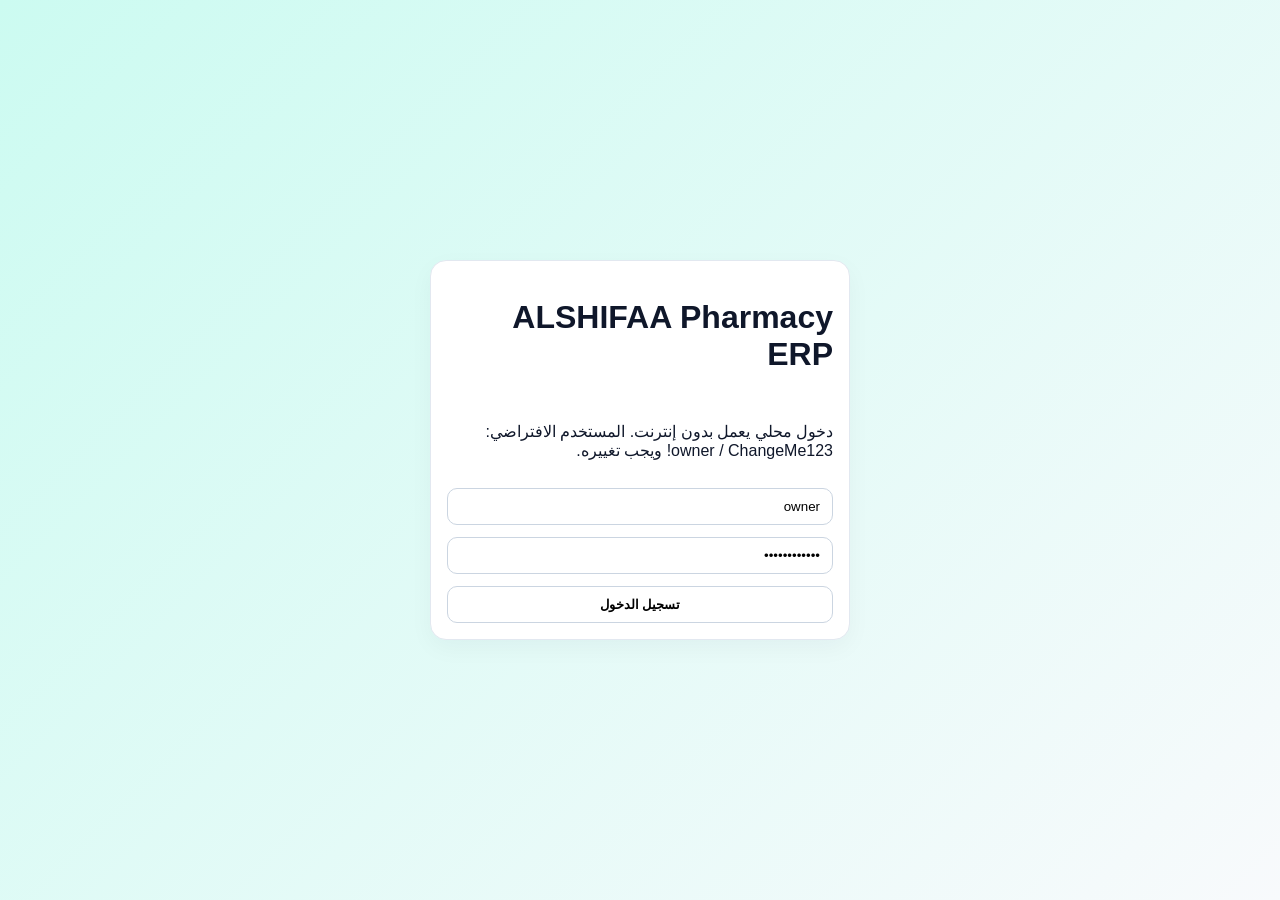
==== index.html @ e4907ada "Add files via upload" ====
<!doctype html><html lang="ar" dir="rtl"><head><meta charset="UTF-8"/><meta name="viewport" content="width=device-width, initial-scale=1.0"/><meta name="theme-color" content="#0f766e"/><link rel="manifest" href="../manifest.webmanifest"/><title>ALSHIFAA Pharmacy ERP</title>  <script type="module" crossorigin src="./main-CpyHRryr.js"></script>
  <link rel="modulepreload" crossorigin href="./app-D6e2vETb.js">
  <link rel="stylesheet" crossorigin href="./app-BaVEX7Eq.css">
</head><body><div id="root"></div></body></html>
---- app-BaVEX7Eq.css ----
:root{color:#0f172a;background:#f8fafc;font-family:Arial,Tahoma,sans-serif}*{box-sizing:border-box}body{margin:0}.app{min-height:100vh;display:flex}aside{color:#fff;background:#0f766e;width:250px;height:100vh;padding:18px;position:sticky;top:0;overflow:auto}.brand{margin-bottom:18px;font-size:22px;font-weight:800}aside a,aside button{color:#fff;text-align:right;cursor:pointer;background:0 0;border:0;border-radius:10px;width:100%;padding:10px 12px;text-decoration:none;display:block}aside a.active,aside a:hover,aside button:hover{background:#115e59}main{flex:1;padding:20px;overflow:auto}header{justify-content:space-between;align-items:center;margin-bottom:16px;display:flex}.grid{gap:16px;display:grid}.cards{grid-template-columns:repeat(auto-fit,minmax(170px,1fr))}.two{grid-template-columns:repeat(auto-fit,minmax(320px,1fr))}.card{background:#fff;border:1px solid #e2e8f0;border-radius:16px;padding:16px;box-shadow:0 8px 24px #0f172a0a}.stat span{color:#64748b;display:block}.stat b{color:#0f766e;font-size:24px}input,select,button,.upload{background:#fff;border:1px solid #cbd5e1;border-radius:10px;padding:10px 12px}button,.upload{cursor:pointer;font-weight:700}button.primary{color:#fff;background:#0f766e}.ghost{opacity:.9}.formgrid{grid-template-columns:repeat(auto-fit,minmax(180px,1fr));gap:10px;margin-bottom:14px;display:grid}.login{background:linear-gradient(135deg,#ccfbf1,#f8fafc);place-items:center;min-height:100vh;display:grid}.login form{gap:12px;width:100%;max-width:420px;display:grid}.alert{background:#fef3c7;border:1px solid #f59e0b;border-radius:10px;margin-top:10px;padding:10px}.error{background:#fff1f2;border:1px solid #fb7185;border-radius:16px;margin:30px;padding:30px}.badge{background:#ecfeff;border-radius:999px;padding:8px 12px}.badge.ok{color:#047857}.badge.warn{color:#b45309}.list{gap:8px;margin-top:10px;display:grid}.list button{justify-content:space-between;gap:10px;display:flex}table{border-collapse:collapse;width:100%}td,th{text-align:right;border-bottom:1px solid #e2e8f0;padding:9px}.empty{color:#64748b}.chart{background:#f8fafc;border-radius:12px;width:100%;height:120px}@media (width<=800px){.app{display:block}aside{grid-template-columns:repeat(2,1fr);gap:4px;width:100%;height:auto;display:grid;position:relative}.brand{grid-column:1/-1}main{padding:12px}}
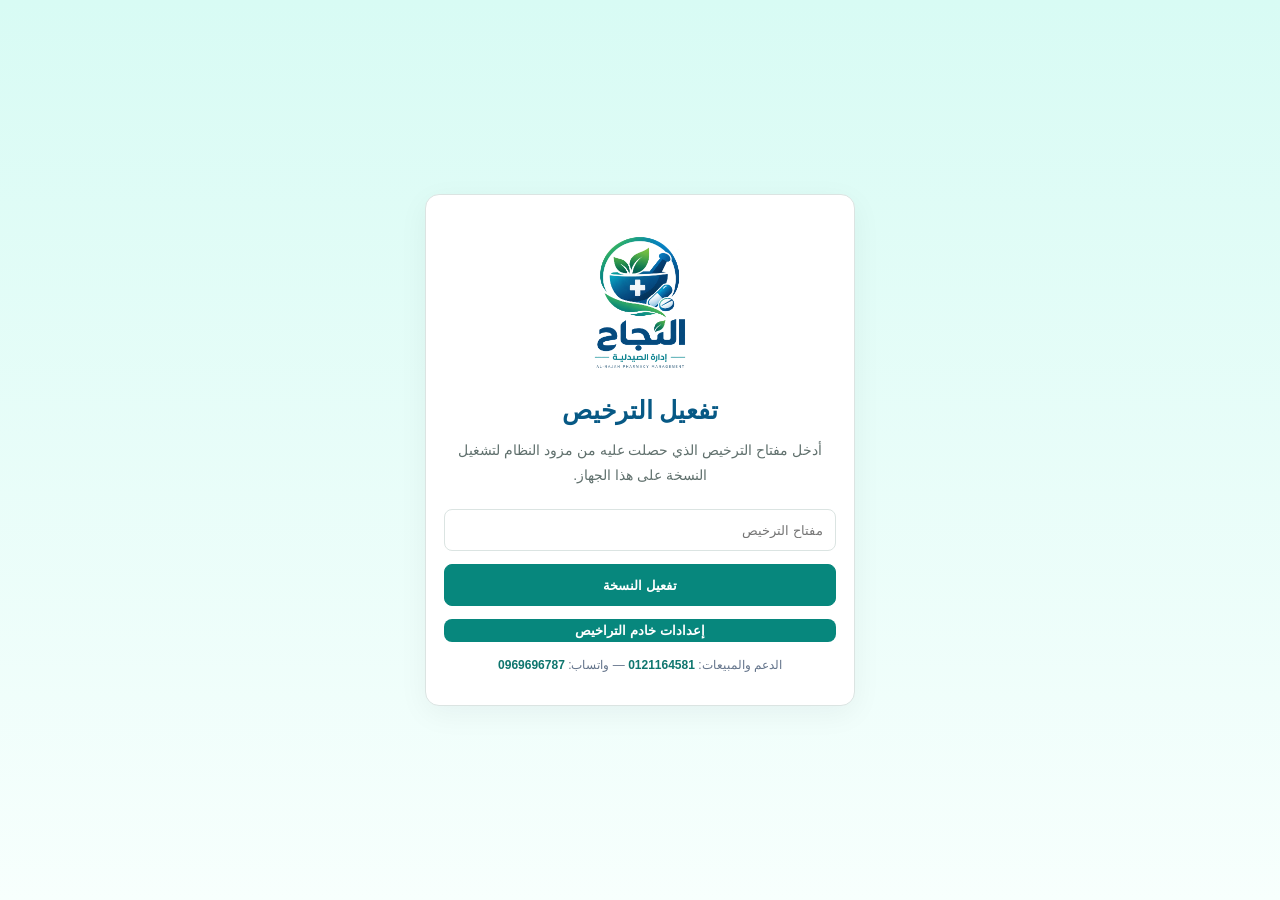
==== commit 477de06e: "Add files via upload" ====
--- a/index.html
+++ b/index.html
@@ -1,4 +1,4 @@
-<!doctype html><html lang="ar" dir="rtl"><head><meta charset="UTF-8"/><meta name="viewport" content="width=device-width, initial-scale=1.0"/><meta name="theme-color" content="#0f766e"/><link rel="manifest" href="../manifest.webmanifest"/><title>ALSHIFAA Pharmacy ERP</title>  <script type="module" crossorigin src="./main-CpyHRryr.js"></script>
-  <link rel="modulepreload" crossorigin href="./app-D6e2vETb.js">
-  <link rel="stylesheet" crossorigin href="./app-BaVEX7Eq.css">
+<!doctype html><html lang="ar" dir="rtl"><head><meta charset="UTF-8"/><meta name="viewport" content="width=device-width, initial-scale=1.0"/><meta name="theme-color" content="#0f766e"/><link rel="manifest" href="../manifest.webmanifest"/><link rel="icon" href="../icon-192.png"/><link rel="apple-touch-icon" href="../apple-touch-icon.png"/><title>النجاح لإدارة الصيدليات</title>  <script type="module" crossorigin src="./main-nzNVKo8O.js"></script>
+  <link rel="modulepreload" crossorigin href="./app-KhA9zv74.js">
+  <link rel="stylesheet" crossorigin href="./app-B2y-Lujy.css">
 </head><body><div id="root"></div></body></html>
--- a/app-B2y-Lujy.css
+++ b/app-B2y-Lujy.css
@@ -0,0 +1 @@
+:root{color:#111827;--primary:#07877d;--primary-2:#0f766e;--dark:#07151f;--dark-2:#0b1f2a;--muted:#6b7280;--line:#edf2f1;--soft:#f6fbfa;--danger:#dc2626;--warn:#d97706;background:#f7faf9;font-family:Arial,Tahoma,sans-serif}*{box-sizing:border-box}html{direction:rtl}body{background:#f8fbfa;margin:0}.app{background:#fff;flex-direction:row;min-height:100vh;display:flex}aside{color:#cbd5e1;background:linear-gradient(#07151f,#0a1d28);border-left:1px solid #ffffff14;width:236px;height:100vh;padding:14px 12px;position:sticky;top:0;overflow:auto}.brand{color:#fff;border-bottom:1px solid #ffffff14;align-items:center;gap:10px;height:74px;margin:0 4px 14px;display:flex}.brand img{object-fit:contain;background:#ffffff0f;border-radius:12px;width:48px;height:48px;padding:4px}.brand span{letter-spacing:-.3px;font-size:19px;font-weight:800}aside a,aside button{color:#cbd5e1;text-align:right;cursor:pointer;background:0 0;border:0;border-radius:9px;align-items:center;gap:10px;width:100%;margin:2px 0;padding:11px 12px;font-size:14px;text-decoration:none;display:flex}.nav-ico{text-align:center;color:#79d6cf;opacity:.9;width:22px}aside a.active,aside a:hover,aside button:hover{color:#fff;background:#07877d29}aside a.active{border-right:3px solid var(--primary);box-shadow:inset -18px 0 26px #07877d21}main{background:#fff;flex:1;min-width:0;padding:24px 30px 40px;overflow:auto}header{border-bottom:1px solid var(--line);z-index:3;background:#fff;justify-content:space-between;align-items:center;gap:16px;margin:-24px -30px 22px;padding:20px 30px;display:flex;position:sticky;top:0}header h2{color:#111827;margin:0;font-size:20px}header p{color:var(--muted);margin:4px 0 0;font-size:13px}.header-actions{flex-wrap:wrap;align-items:center;gap:10px;display:flex}.user-chip,.badge{color:#0f766e;background:#f2f8f7;border:1px solid #d9eeeb;border-radius:999px;padding:8px 12px;font-size:13px}.badge.ok{color:#047857}.badge.warn{color:#b45309;background:#fffbeb;border-color:#fde68a}section>h1{color:#111827;margin:0 0 18px;font-size:22px}.grid{gap:16px;display:grid}.cards{grid-template-columns:repeat(auto-fit,minmax(180px,1fr))}.two{grid-template-columns:repeat(auto-fit,minmax(340px,1fr))}.card{border:1px solid var(--line);background:#fff;border-radius:10px;padding:18px;box-shadow:0 1px 2px #0f172a08}.stat{border-top:3px solid var(--primary)}.stat span{color:var(--muted);margin-bottom:12px;font-size:13px;display:block}.stat b{color:#111827;font-size:23px}input,select,button,.upload{color:#111827;background:#fff;border:1px solid #dbe4e2;border-radius:8px;min-height:42px;padding:10px 12px;font-family:inherit}input:focus,select:focus{border-color:var(--primary);outline:2px solid #07877d29}button,.upload{cursor:pointer;font-weight:700}button.primary,form button:not(.ghost){background:var(--primary);border-color:var(--primary);color:#fff}button:hover,.upload:hover{filter:brightness(.98)}.ghost{color:#334155;background:#fff;border-color:#dbe4e2}.formgrid{grid-template-columns:repeat(auto-fit,minmax(200px,1fr));gap:12px;margin-bottom:16px;display:grid}.login{background:#fff;grid-template-columns:1fr 1fr;min-height:100vh;display:grid}.login:after{content:"النجاح لإدارة الصيدليات";color:#fff;text-align:center;background:radial-gradient(circle at 80% 20%,#1fb8a040,#0000 35%),linear-gradient(135deg,#052e2b,#064e47 62%,#083344);justify-content:center;align-items:center;padding:48px;font-size:32px;font-weight:800;display:flex}.login form{width:calc(100% - 48px);max-width:390px;box-shadow:none;border:0;place-self:center;gap:14px;padding:0;display:grid}.login-brand{text-align:center;justify-items:center;gap:8px;margin-bottom:4px;display:grid}.login-brand img{object-fit:contain;width:156px;height:auto}.login-brand h1{color:#075985;margin:0;font-size:25px}.login-brand p{color:#60706d;margin:0 0 8px;font-size:13px}.alert{color:#9a3412;background:#fff7ed;border:1px solid #fed7aa;border-radius:8px;margin-top:10px;padding:10px}.error{background:#fff1f2;border:1px solid #fb7185;border-radius:12px;margin:30px;padding:30px}.list{gap:8px;margin-top:10px;display:grid}.list button{color:#111827;border-color:var(--line);background:#fff;justify-content:space-between;gap:10px;display:flex}table{border-collapse:separate;border-spacing:0;width:100%;font-size:13px}thead th{color:#6b7280;background:#fbfdfc;font-weight:700}td,th{border-bottom:1px solid var(--line);text-align:right;vertical-align:middle;padding:13px 12px}tbody tr:hover{background:#fbfefd}.empty{color:#64748b;text-align:center;padding:28px}.chart{border:1px solid var(--line);background:#fbfefd;border-radius:10px;width:100%;height:120px}pre{white-space:pre-wrap;text-align:left;direction:ltr}.upload{justify-content:center;align-items:center;display:inline-flex}@media (width>=901px){.app{flex-direction:row-reverse}aside{right:0}.card table{min-width:720px}.card{overflow:auto}}@media (width<=1100px){aside{width:218px}main{padding:20px}header{margin:-20px -20px 18px;padding:16px 20px}.cards{grid-template-columns:repeat(2,minmax(0,1fr))}}@media (width<=800px){.app{display:block}aside{border-bottom:1px solid #ffffff14;border-left:0;grid-template-columns:repeat(2,minmax(0,1fr));gap:4px;width:100%;height:auto;display:grid;position:relative}.brand{grid-column:1/-1;height:auto;padding-bottom:12px}main{background:#fff;padding:14px}header{margin:-14px -14px 16px;padding:14px;display:block;position:relative}.header-actions{margin-top:10px}.cards,.two,.formgrid{grid-template-columns:1fr}.card{padding:14px;overflow:auto}.login{background:linear-gradient(#d8fbf4,#f7fffd);grid-template-columns:1fr;display:grid}.login:after{display:none}.login form{background:#fff;border:1px solid #dbe4e2;border-radius:14px;padding:28px 16px;box-shadow:0 8px 30px #0f172a0d}.login-brand img{width:180px}.login-brand h1{font-size:24px}table{min-width:680px}}@media (width>=801px) and (width<=1180px){aside{width:210px}main{padding:20px 22px}.login-brand img{width:142px}.login form{max-width:360px}}.provider-card{color:#e2e8f0;background:#07877d14;border:1px solid #79d6cf40;border-radius:10px;gap:5px;margin:14px 4px 10px;padding:12px;font-size:12px;display:grid}.provider-card b{color:#fff;font-size:13px}.provider-card span{color:#94a3b8}.provider-card a{color:#79d6cf;background:0 0;border:0;margin:0;padding:0;text-decoration:none;display:block}.login-support{color:#64748b;text-align:center;font-size:12px;line-height:1.8}.login-support a{color:#0f766e;font-weight:700;text-decoration:none}.license-summary{border:1px solid var(--line);background:#f8fbfa;border-radius:10px;margin-top:12px;padding:12px}.license-summary p{margin:6px 0}.onboarding{background:linear-gradient(#d8fbf4,#f7fffd);place-items:center;min-height:100vh;padding:24px;display:grid}.onboarding-card{text-align:center;background:#fff;border:1px solid #dbe4e2;border-radius:14px;gap:13px;width:min(430px,100%);padding:28px 18px;display:grid;box-shadow:0 8px 30px #0f172a0d}.onboarding-card img{justify-self:center;width:160px}.onboarding-card h1{color:#075985;margin:0;font-size:25px}.onboarding-card p{color:#60706d;margin:0 0 8px;font-size:14px;line-height:1.8}.owner-setup{width:min(520px,100%)}.link-button{color:#0f766e;background:0 0;border:0;min-height:auto;padding:4px}.center{color:#0f766e;place-items:center;min-height:100vh;font-weight:700;display:grid}
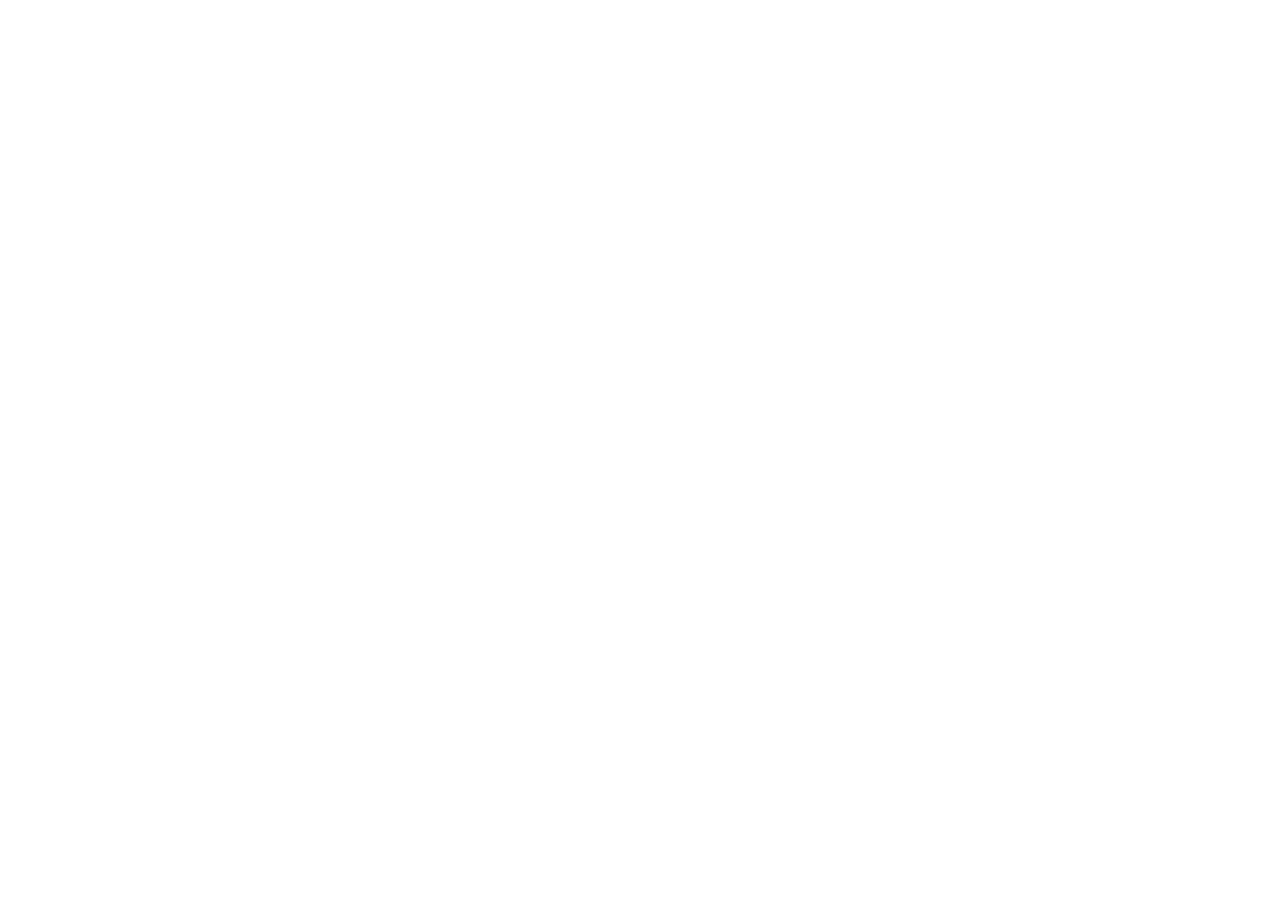
==== commit 2612491b: "Add files via upload" ====
--- a/index.html
+++ b/index.html
@@ -1,4 +1,4 @@
-<!doctype html><html lang="ar" dir="rtl"><head><meta charset="UTF-8"/><meta name="viewport" content="width=device-width, initial-scale=1.0"/><meta name="theme-color" content="#0f766e"/><link rel="manifest" href="../manifest.webmanifest"/><link rel="icon" href="../icon-192.png"/><link rel="apple-touch-icon" href="../apple-touch-icon.png"/><title>النجاح لإدارة الصيدليات</title>  <script type="module" crossorigin src="./main-nzNVKo8O.js"></script>
-  <link rel="modulepreload" crossorigin href="./app-KhA9zv74.js">
-  <link rel="stylesheet" crossorigin href="./app-B2y-Lujy.css">
+<!doctype html><html lang="ar" dir="rtl"><head><meta charset="UTF-8"/><meta name="viewport" content="width=device-width, initial-scale=1.0"/><meta name="theme-color" content="#0f766e"/><link rel="manifest" href="../manifest.webmanifest"/><link rel="icon" href="../icon-192.png"/><link rel="apple-touch-icon" href="../apple-touch-icon.png"/><title>النجاح لإدارة الصيدليات</title>  <script type="module" crossorigin src="./main-Bh6GnYM9.js"></script>
+  <link rel="modulepreload" crossorigin href="./app-CIf_Lcqo.js">
+  <link rel="stylesheet" crossorigin href="./app-zkQ6EN0f.css">
 </head><body><div id="root"></div></body></html>
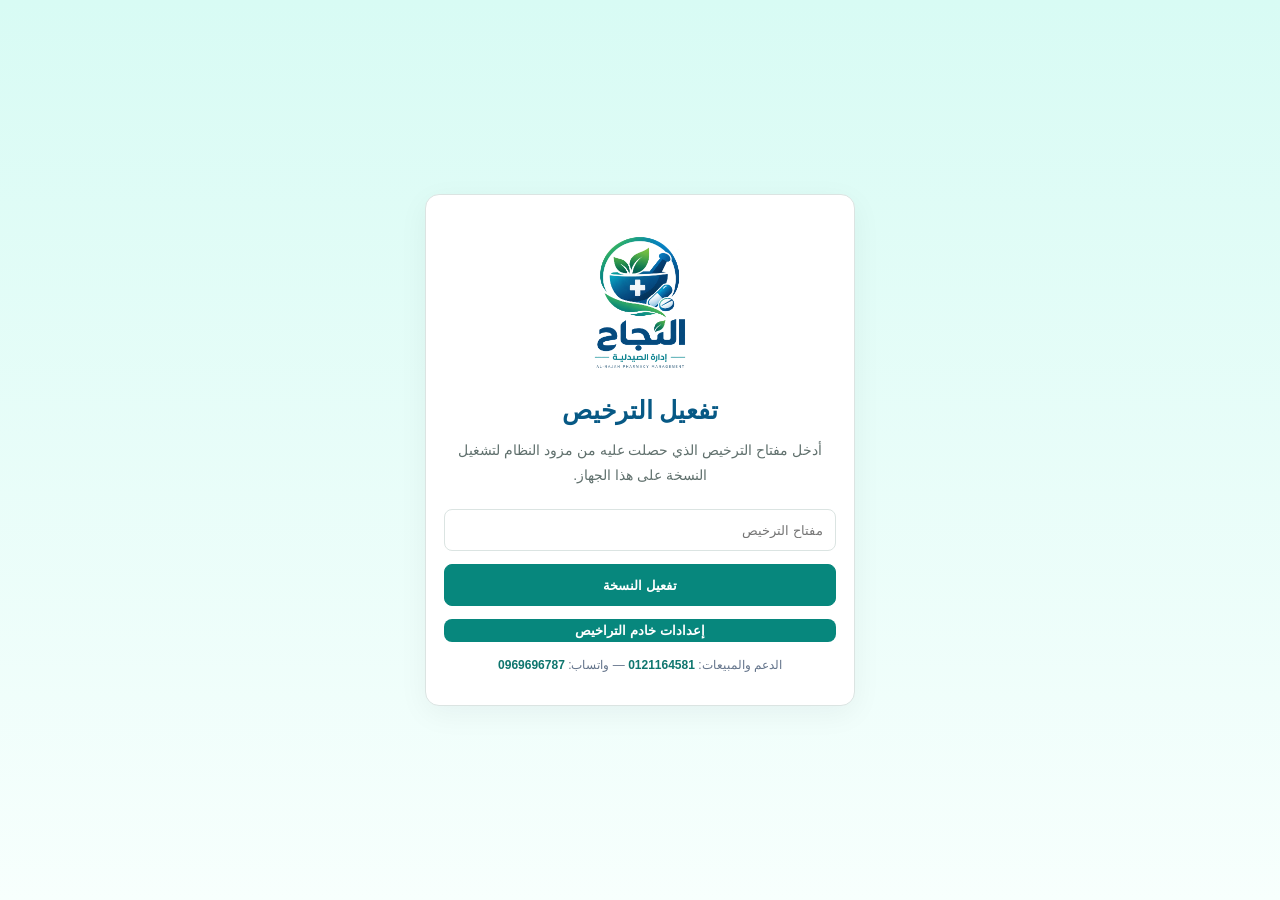
==== commit e365d4a3: "Add files via upload" ====
--- a/index.html
+++ b/index.html
@@ -1,4 +1,4 @@
-<!doctype html><html lang="ar" dir="rtl"><head><meta charset="UTF-8"/><meta name="viewport" content="width=device-width, initial-scale=1.0"/><meta name="theme-color" content="#0f766e"/><link rel="manifest" href="../manifest.webmanifest"/><link rel="icon" href="../icon-192.png"/><link rel="apple-touch-icon" href="../apple-touch-icon.png"/><title>النجاح لإدارة الصيدليات</title>  <script type="module" crossorigin src="./main-Bh6GnYM9.js"></script>
+<!doctype html><html lang="ar" dir="rtl"><head><meta charset="UTF-8"/><meta name="viewport" content="width=device-width, initial-scale=1.0"/><meta name="theme-color" content="#0f766e"/><link rel="manifest" href="./manifest.webmanifest"/><link rel="icon" href="./icons/icon-192.png"/><link rel="apple-touch-icon" href="./apple-touch-icon.png"/><title>النجاح لإدارة الصيدليات</title>  <script type="module" crossorigin src="./main-Bh6GnYM9.js"></script>
   <link rel="modulepreload" crossorigin href="./app-CIf_Lcqo.js">
   <link rel="stylesheet" crossorigin href="./app-zkQ6EN0f.css">
 </head><body><div id="root"></div></body></html>
--- a/app-zkQ6EN0f.css
+++ b/app-zkQ6EN0f.css
@@ -0,0 +1 @@
+:root{color:#111827;--primary:#07877d;--primary-2:#0f766e;--dark:#07151f;--dark-2:#0b1f2a;--muted:#6b7280;--line:#edf2f1;--soft:#f6fbfa;--danger:#dc2626;--warn:#d97706;background:#f7faf9;font-family:Arial,Tahoma,sans-serif}*{box-sizing:border-box}html{direction:rtl}body{background:#f8fbfa;margin:0}.app{background:#fff;flex-direction:row;min-height:100vh;display:flex}aside{color:#cbd5e1;background:linear-gradient(#07151f,#0a1d28);border-left:1px solid #ffffff14;width:236px;height:100vh;padding:14px 12px;position:sticky;top:0;overflow:auto}.brand{color:#fff;border-bottom:1px solid #ffffff14;align-items:center;gap:10px;height:74px;margin:0 4px 14px;display:flex}.brand img{object-fit:contain;background:#ffffff0f;border-radius:12px;width:48px;height:48px;padding:4px}.brand span{letter-spacing:-.3px;font-size:19px;font-weight:800}aside a,aside button{color:#cbd5e1;text-align:right;cursor:pointer;background:0 0;border:0;border-radius:9px;align-items:center;gap:10px;width:100%;margin:2px 0;padding:11px 12px;font-size:14px;text-decoration:none;display:flex}.nav-ico{text-align:center;color:#79d6cf;opacity:.9;width:22px}aside a.active,aside a:hover,aside button:hover{color:#fff;background:#07877d29}aside a.active{border-right:3px solid var(--primary);box-shadow:inset -18px 0 26px #07877d21}main{background:#fff;flex:1;min-width:0;padding:24px 30px 40px;overflow:auto}header{border-bottom:1px solid var(--line);z-index:3;background:#fff;justify-content:space-between;align-items:center;gap:16px;margin:-24px -30px 22px;padding:20px 30px;display:flex;position:sticky;top:0}header h2{color:#111827;margin:0;font-size:20px}header p{color:var(--muted);margin:4px 0 0;font-size:13px}.header-actions{flex-wrap:wrap;align-items:center;gap:10px;display:flex}.user-chip,.badge{color:#0f766e;background:#f2f8f7;border:1px solid #d9eeeb;border-radius:999px;padding:8px 12px;font-size:13px}.badge.ok{color:#047857}.badge.warn{color:#b45309;background:#fffbeb;border-color:#fde68a}section>h1{color:#111827;margin:0 0 18px;font-size:22px}.grid{gap:16px;display:grid}.cards{grid-template-columns:repeat(auto-fit,minmax(180px,1fr))}.two{grid-template-columns:repeat(auto-fit,minmax(340px,1fr))}.card{border:1px solid var(--line);background:#fff;border-radius:10px;padding:18px;box-shadow:0 1px 2px #0f172a08}.stat{border-top:3px solid var(--primary)}.stat span{color:var(--muted);margin-bottom:12px;font-size:13px;display:block}.stat b{color:#111827;font-size:23px}input,select,button,.upload{color:#111827;background:#fff;border:1px solid #dbe4e2;border-radius:8px;min-height:42px;padding:10px 12px;font-family:inherit}input:focus,select:focus{border-color:var(--primary);outline:2px solid #07877d29}button,.upload{cursor:pointer;font-weight:700}button.primary,form button:not(.ghost){background:var(--primary);border-color:var(--primary);color:#fff}button:hover,.upload:hover{filter:brightness(.98)}.ghost{color:#334155;background:#fff;border-color:#dbe4e2}.formgrid{grid-template-columns:repeat(auto-fit,minmax(200px,1fr));gap:12px;margin-bottom:16px;display:grid}.login{background:#fff;grid-template-columns:1fr 1fr;min-height:100vh;display:grid}.login:after{content:"النجاح لإدارة الصيدليات";color:#fff;text-align:center;background:radial-gradient(circle at 80% 20%,#1fb8a040,#0000 35%),linear-gradient(135deg,#052e2b,#064e47 62%,#083344);justify-content:center;align-items:center;padding:48px;font-size:32px;font-weight:800;display:flex}.login form{width:calc(100% - 48px);max-width:390px;box-shadow:none;border:0;place-self:center;gap:14px;padding:0;display:grid}.login-brand{text-align:center;justify-items:center;gap:8px;margin-bottom:4px;display:grid}.login-brand img{object-fit:contain;width:156px;height:auto}.login-brand h1{color:#075985;margin:0;font-size:25px}.login-brand p{color:#60706d;margin:0 0 8px;font-size:13px}.alert{color:#9a3412;background:#fff7ed;border:1px solid #fed7aa;border-radius:8px;margin-top:10px;padding:10px}.error{background:#fff1f2;border:1px solid #fb7185;border-radius:12px;margin:30px;padding:30px}.list{gap:8px;margin-top:10px;display:grid}.list button{color:#111827;border-color:var(--line);background:#fff;justify-content:space-between;gap:10px;display:flex}table{border-collapse:separate;border-spacing:0;width:100%;font-size:13px}thead th{color:#6b7280;background:#fbfdfc;font-weight:700}td,th{border-bottom:1px solid var(--line);text-align:right;vertical-align:middle;padding:13px 12px}tbody tr:hover{background:#fbfefd}.empty{color:#64748b;text-align:center;padding:28px}.chart{border:1px solid var(--line);background:#fbfefd;border-radius:10px;width:100%;height:120px}pre{white-space:pre-wrap;text-align:left;direction:ltr}.upload{justify-content:center;align-items:center;display:inline-flex}@media (width>=901px){.app{flex-direction:row-reverse}aside{right:0}.card table{min-width:720px}.card{overflow:auto}}@media (width<=1100px){aside{width:218px}main{padding:20px}header{margin:-20px -20px 18px;padding:16px 20px}.cards{grid-template-columns:repeat(2,minmax(0,1fr))}}@media (width<=800px){.app{display:block}aside{border-bottom:1px solid #ffffff14;border-left:0;grid-template-columns:repeat(2,minmax(0,1fr));gap:4px;width:100%;height:auto;display:grid;position:relative}.brand{grid-column:1/-1;height:auto;padding-bottom:12px}main{background:#fff;padding:14px}header{margin:-14px -14px 16px;padding:14px;display:block;position:relative}.header-actions{margin-top:10px}.cards,.two,.formgrid{grid-template-columns:1fr}.card{padding:14px;overflow:auto}.login{background:linear-gradient(#d8fbf4,#f7fffd);grid-template-columns:1fr;display:grid}.login:after{display:none}.login form{background:#fff;border:1px solid #dbe4e2;border-radius:14px;padding:28px 16px;box-shadow:0 8px 30px #0f172a0d}.login-brand img{width:180px}.login-brand h1{font-size:24px}table{min-width:680px}}@media (width>=801px) and (width<=1180px){aside{width:210px}main{padding:20px 22px}.login-brand img{width:142px}.login form{max-width:360px}}.provider-card{color:#e2e8f0;background:#07877d14;border:1px solid #79d6cf40;border-radius:10px;gap:5px;margin:14px 4px 10px;padding:12px;font-size:12px;display:grid}.provider-card b{color:#fff;font-size:13px}.provider-card span{color:#94a3b8}.provider-card a{color:#79d6cf;background:0 0;border:0;margin:0;padding:0;text-decoration:none;display:block}.login-support{color:#64748b;text-align:center;font-size:12px;line-height:1.8}.login-support a{color:#0f766e;font-weight:700;text-decoration:none}.license-summary{border:1px solid var(--line);background:#f8fbfa;border-radius:10px;margin-top:12px;padding:12px}.license-summary p{margin:6px 0}.onboarding{background:linear-gradient(#d8fbf4,#f7fffd);place-items:center;min-height:100vh;padding:24px;display:grid}.onboarding-card{text-align:center;background:#fff;border:1px solid #dbe4e2;border-radius:14px;gap:13px;width:min(430px,100%);padding:28px 18px;display:grid;box-shadow:0 8px 30px #0f172a0d}.onboarding-card img{justify-self:center;width:160px}.onboarding-card h1{color:#075985;margin:0;font-size:25px}.onboarding-card p{color:#60706d;margin:0 0 8px;font-size:14px;line-height:1.8}.owner-setup{width:min(520px,100%)}.link-button{color:#0f766e;background:0 0;border:0;min-height:auto;padding:4px}.center{color:#0f766e;place-items:center;min-height:100vh;font-weight:700;display:grid}button.danger{color:#991b1b;background:#fee2e2;border-color:#fecaca}.status{border-radius:999px;padding:4px 9px;font-size:12px;font-weight:700;display:inline-flex}.status.ok{color:#047857;background:#ecfdf5}.status.bad{color:#b91c1c;background:#fef2f2}td button{margin-inline:3px}
